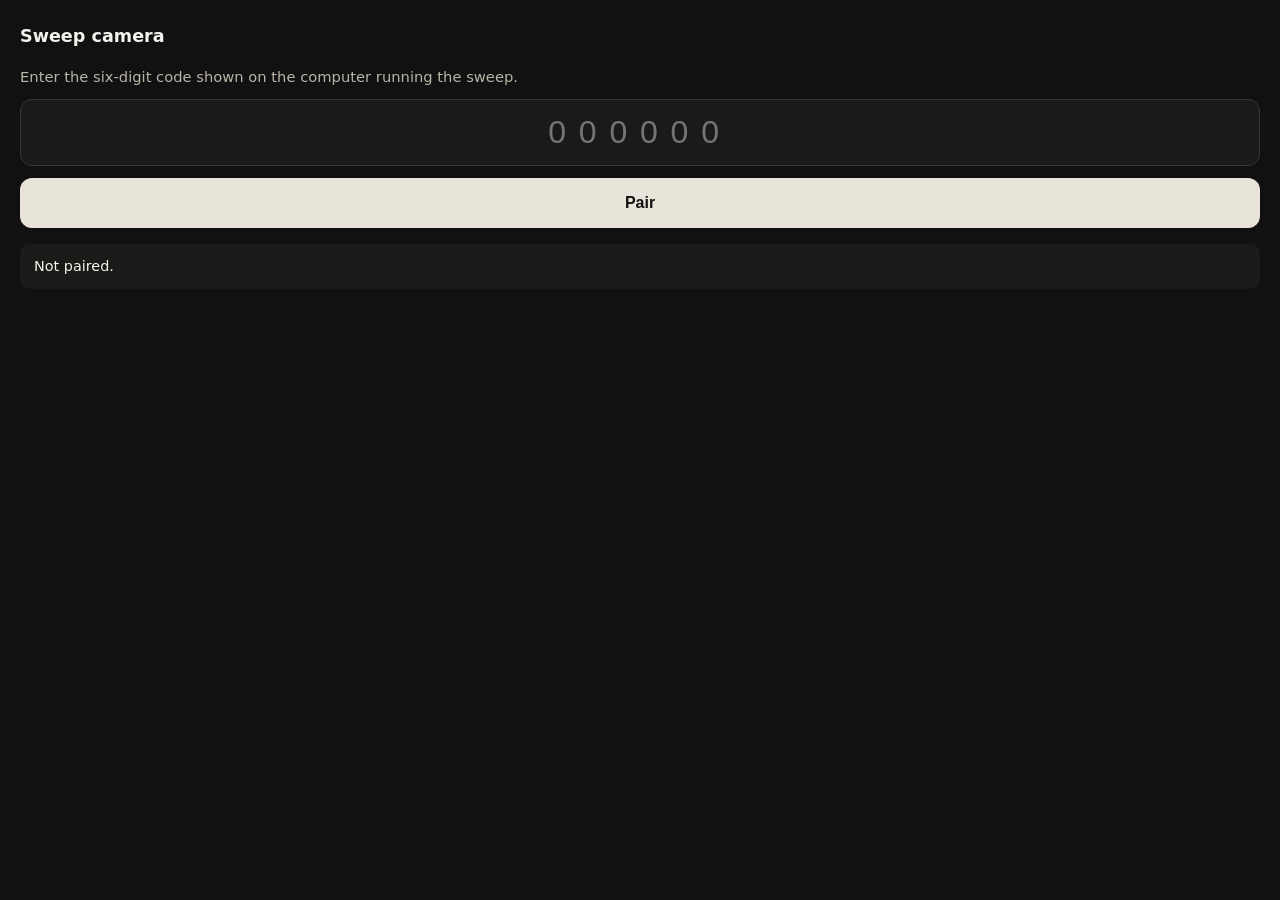
==== live_demo/capture.html @ 85bd6673 "Let a phone send the camera while the laptop runs the sweep On a phone the AR camera covers the page" ====
<!doctype html>
<html lang="en">
<head>
<meta charset="utf-8">
<meta name="viewport" content="width=device-width, initial-scale=1, viewport-fit=cover">
<title>Sweep camera</title>
<style>
  :root { color-scheme: dark; }
  * { box-sizing: border-box; }
  body { margin: 0; background: #111; color: #f4f2ec; font: 16px/1.45 system-ui, sans-serif;
         min-height: 100dvh; display: flex; flex-direction: column; }
  main { flex: 1; display: flex; flex-direction: column; gap: 16px; padding: 24px 20px;
         padding-top: calc(24px + env(safe-area-inset-top, 0px)); }
  h1 { font-size: 1.1rem; margin: 0; font-weight: 600; }
  p { margin: 0; color: #b9b4a8; font-size: .92rem; }
  .pair { display: flex; flex-direction: column; gap: 12px; }
  input { font-size: 2rem; letter-spacing: .4em; text-align: center; padding: 14px;
          border-radius: 12px; border: 1px solid #3a3733; background: #1b1a18; color: #f4f2ec; width: 100%; }
  button { font-size: 1rem; padding: 16px; border-radius: 12px; border: 0;
           background: #e8e4d9; color: #111; font-weight: 600; width: 100%; }
  button[disabled] { opacity: .45; }
  button.stop { background: #a8362f; color: #fff; }
  video { width: 100%; flex: 1; min-height: 40dvh; object-fit: cover; border-radius: 14px; background: #000; }
  .status { padding: 12px 14px; border-radius: 10px; background: #1b1a18; font-size: .9rem; }
  .status.bad { background: #3a1f1d; color: #f4b8b2; }
  [hidden] { display: none !important; }
  footer { padding: 0 20px calc(20px + env(safe-area-inset-bottom, 0px)); }
</style>
</head>
<body>
<main>
  <h1>Sweep camera</h1>
  <section class="pair" id="pairing">
    <p>Enter the six-digit code shown on the computer running the sweep.</p>
    <input id="code" inputmode="numeric" pattern="[0-9]*" maxlength="6" autocomplete="one-time-code" placeholder="000000">
    <button id="pair" type="button">Pair</button>
  </section>
  <video id="preview" playsinline muted autoplay hidden></video>
  <div class="status" id="status">Not paired.</div>
</main>
<footer>
  <button id="camera" type="button" hidden>Start sweep</button>
</footer>
<script src="/capture.js"></script>
</body>
</html>
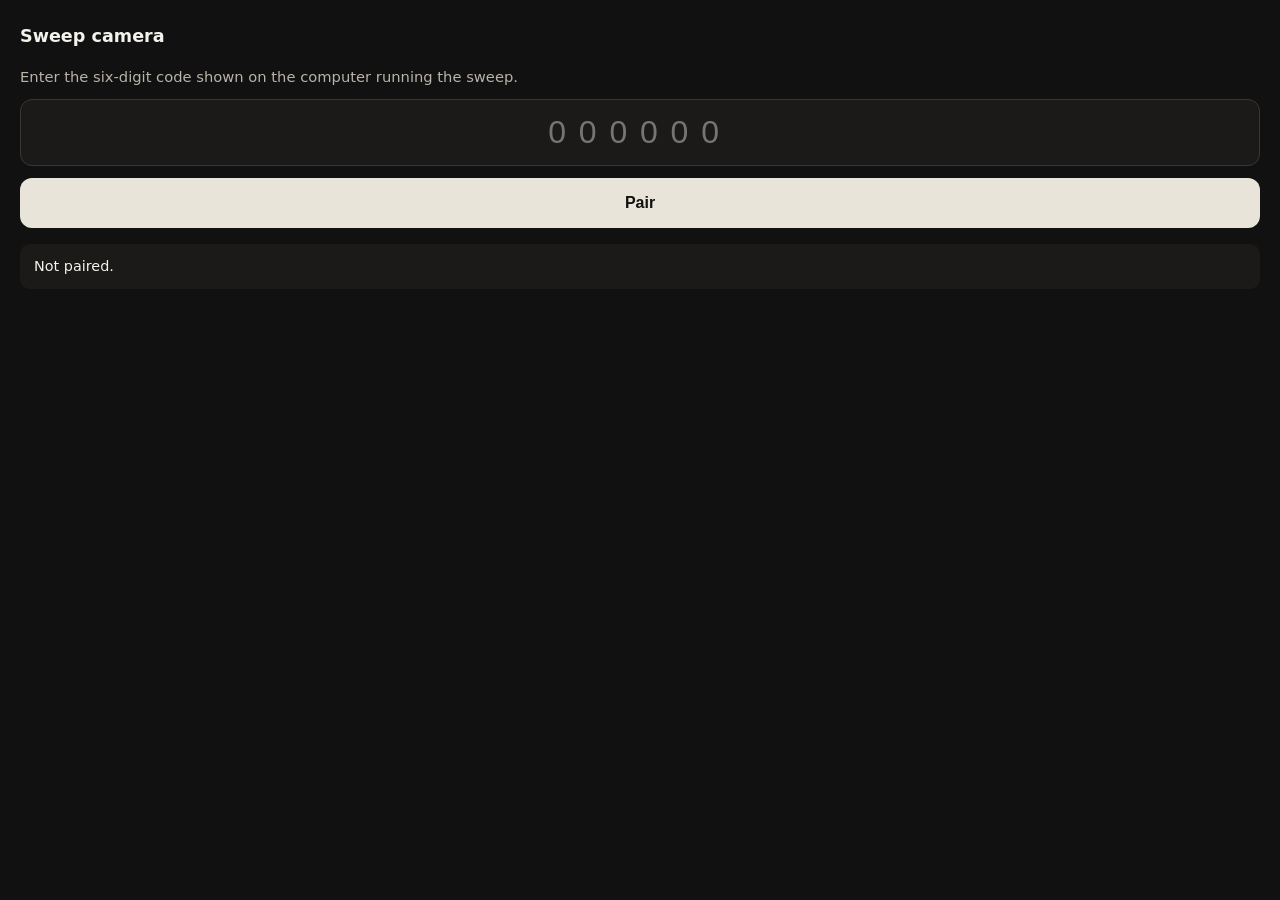
==== commit dd10b8f2: "Let the phone capture page sweep in AR so a tunnel measures depth too I claimed a tunnelled sweep co" ====
--- a/live_demo/capture.html
+++ b/live_demo/capture.html
@@ -41,6 +41,7 @@
 <footer>
   <button id="camera" type="button" hidden>Start sweep</button>
 </footer>
+<script src="/ar.js"></script>
 <script src="/capture.js"></script>
 </body>
 </html>
